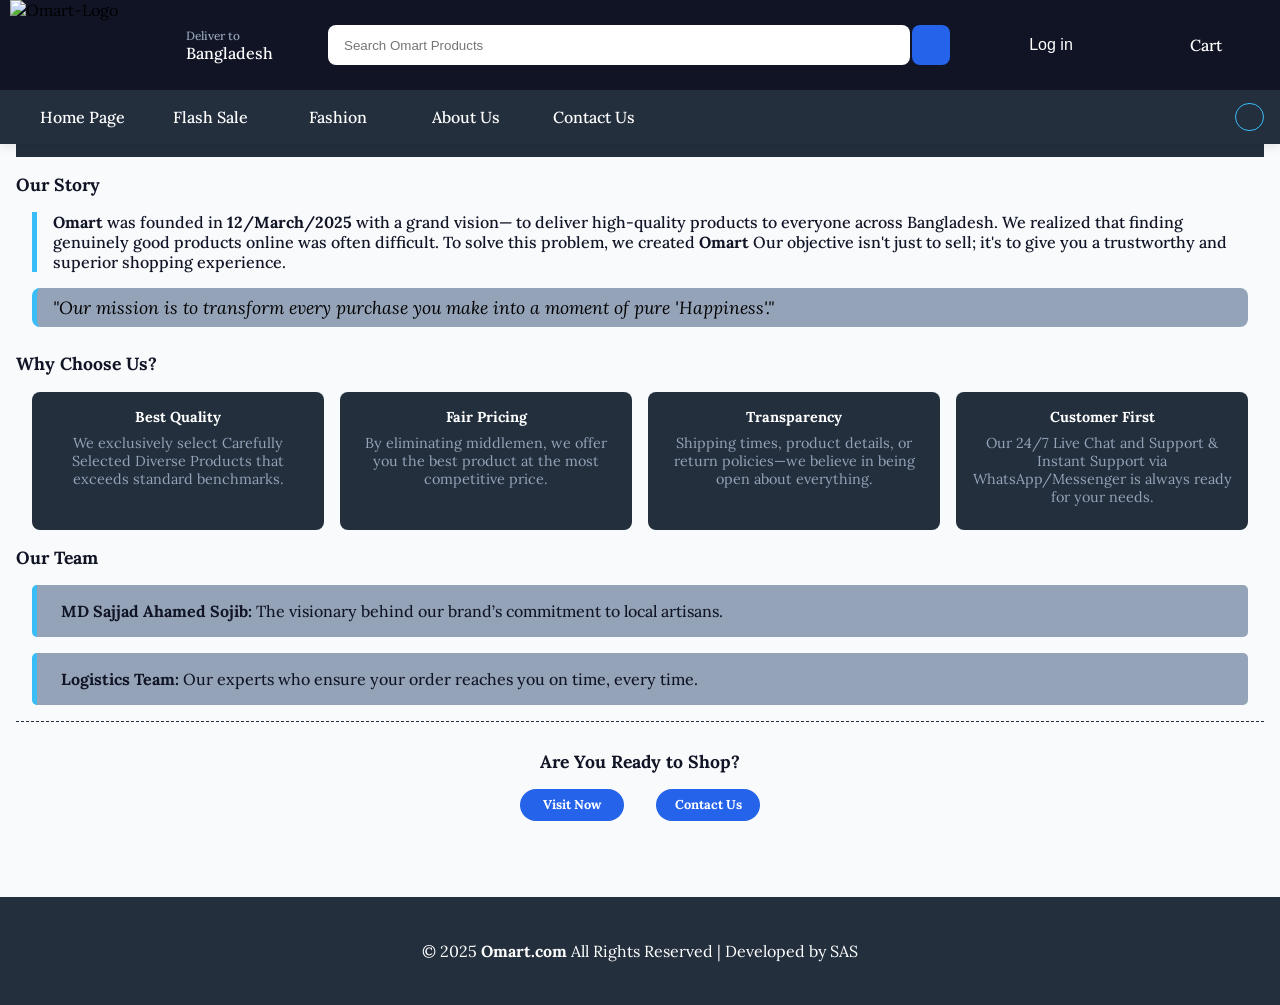
==== AboutPage/AboutUs.html @ 3dc48b2b "fix" ====
<!DOCTYPE html>
<html lang="en">

<head>
    <meta charset="UTF-8">
    <meta name="viewport" content="width=device-width, initial-scale=1.0">
    <title>Omart/AbouthUs.com</title>
    <link rel="stylesheet" href="../style.css">
    <link rel="stylesheet" href="AboutUs.css">
    <link rel="stylesheet" href="https://cdnjs.cloudflare.com/ajax/libs/font-awesome/7.0.1/css/all.min.css"
        integrity="sha512-2SwdPD6INVrV/lHTZbO2nodKhrnDdJK9/kg2XD1r9uGqPo1cUbujc+IYdlYdEErWNu69gVcYgdxlmVmzTWnetw=="
        crossorigin="anonymous" referrerpolicy="no-referrer" />
</head>

<body>
    <header>
        <!------------ NAVBAR SECTION ------------>
        <section class="navbar">

            <!------------ NAVBAR ELEMENT SECTION ------------>
            <div class="nav-element flex">

                <!--------------- LOGO SECTION --------------->
                <div class="nav-logo flex border margin">
                    <img src="../image/Omart-Logo.png" alt="Omart-Logo">
                </div>

                <!--------------- LOCATION SECTION --------------->
                <div class="location flex border margin box-size">
                    <i class="fa-solid fa-location-dot"></i>
                    <div class="nav-address">
                        <span>
                            <p class="pera-1">Deliver to</p>
                            <p class="pera-2">Bangladesh</p>
                        </span>
                    </div>
                </div>

                <!--------------- NAVBAR SEARCH --------------->
                <div class="nav-search border flex margin">
                    <input placeholder="Search Omart Products" class="search-input" />
                    <div class="search-icon flex margin">
                        <i class="fa-solid fa-magnifying-glass"></i>
                    </div>
                </div>

                <!--------------- LOGIN SECTION --------------->
                <div class="login-section border flex margin box-size">

                    <button class="nav-btn flex" onclick="openPopup()">
                        <i class="fa-solid fa-circle-user icon-size"></i>
                        <p class="pera-2">Log in</p>
                    </button>
                    <div class="popup-backdrop" id="backdrop" onclick="closePopup()"></div>

                    <!------------ POPUP LOGIN CONTAINER ------------>
                    <div class="login-container" id="popup">
                        <div class="login-header">
                            <h2>Welcome Back</h2>
                            <p>Please enter your details to <strong>Sign in</strong></p>
                            <button onclick="closePopup()">
                                <i class="fa-solid fa-xmark popup-close-btn"></i>
                            </button>
                        </div>

                        <form action="#" method="POST">
                            <div class="input-group">
                                <label for="email">Email Address</label>
                                <input type="email" id="email" placeholder="Enter your email" required>
                            </div>

                            <div class="input-group">
                                <label for="password">Password</label>
                                <input type="password" id="password" placeholder="Enter your password" required>
                            </div>

                            <div class="remember-forgot">
                                <label>
                                    <input type="checkbox"> Remember me
                                </label>
                                <a href="#">Forgot Password?</a>
                            </div>

                            <button type="submit" class="login-btn">Log In</button>
                        </form>

                        <div class="signup-link">
                            Don't have an account? <a href="#">Sign Up</a>
                        </div>
                    </div>

                </div>

                <!--------------- CART SECTION --------------->
                <div class="cart-section border flex margin box-size">
                    <a href="#" class="nav-btn flex">
                        <i class="fa-solid fa-cart-arrow-down icon-size"></i>
                        <p class="pera-2">Cart</p>
                    </a>
                </div>
            </div>

            <!------------ NAVLIST SECTION ------------>
            <div class="nav-list">

                <!------------ NAVLIST ELEMENT POPUP ------------>
                <div class="nav-list-element-bars flex">
                    <button class="nav-list-element-btn" onclick="openNavlistPopup()">
                        <i class="fa-solid fa-bars icon"></i>
                    </button>
                </div>

                <!------------ NAVLIST ELEMENT POPUP ------------>
                <div class="nav-list-element-poppup flex" id="navlist-popup">
                    <div class="nav-element-close-btn flex">
                        <button class="close-btn flex" onclick="closeNavlistPopup()">
                            <i class="fa-solid fa-xmark icon"></i>
                        </button>
                    </div>
                    <ul class="flex">
                        <div class="nav-list-element btn">
                            <li>
                                <a href="../index.html">
                                    <i class="fa-solid fa-house-fire icon"></i>
                                    <p class="pera-2">Home Page</p>
                                </a>
                            </li>
                        </div>
                         <div class="nav-list-element btn">
                            <li>
                                <a href="../FlashSalePage/FlashSale.html">
                                    <i class="fa-solid fa-bolt-lightning icon"></i>
                                    <p class="pera-2">Flash Sale</p>
                                </a>
                            </li>
                        </div>
                        <div class="nav-list-element btn">
                            <li>
                                <a href="../FashionPage/Fashion.html">
                                    <i class="fa-solid fa-hat-cowboy icon"></i>
                                    <p class="pera-2">Fashion</p>
                                </a>
                            </li>
                        </div>

                        <div class="nav-list-element btn">
                            <li>
                                <a href="AboutUs.html">
                                    <i class="fa-solid fa-circle-question icon"></i>
                                    <p class="pera-2">About Us</p>
                                </a>
                            </li>
                        </div>
                        <div class="nav-list-element btn">
                            <li>
                                <a href="../ContactPage/ContactUs.html">
                                    <i class="fa-solid fa-square-phone icon"></i>
                                    <p class="pera-2">Contact Us</p>
                                </a>
                            </li>
                        </div>
                        <div class="nav-list-element btn">
                            <li>
                                <a href="#">
                                    <i class="fa-solid fa-user icon"></i>
                                    <p class="pera-2">Account</p>
                                </a>
                            </li>
                        </div>
                    </ul>
                </div>

                <!------------ NAVLIST ELEMENT ------------>
                <ul>
                    <div class="nav-list-element hide">
                        <li>
                            <a href="../index.html">
                                <i class="fa-solid fa-house-fire icon"></i>
                                <p class="pera-2">Home Page</p>
                            </a>
                        </li>
                    </div>
                    <div class="nav-list-element hide">
                        <li>
                            <a href="../FlashSalePage/FlashSale.html">
                                <i class="fa-solid fa-bolt-lightning icon"></i>
                                <p class="pera-2">Flash Sale</p>
                            </a>
                        </li>
                    </div>
                    <div class="nav-list-element hide">
                        <li>
                            <a href="../FashionPage/Fashion.html">
                                <i class="fa-solid fa-hat-cowboy icon"></i>
                                <p class="pera-2">Fashion</p>
                            </a>
                        </li>
                    </div>
                    <div class="nav-list-element hide">
                        <li>
                            <a href="AboutUs.html">
                                <i class="fa-solid fa-circle-question icon"></i>
                                <p class="pera-2">About Us</p>
                            </a>
                        </li>
                    </div>
                    <div class="nav-list-element hide">
                        <li>
                            <a href="../ContactPage/ContactUs.html">
                                <i class="fa-solid fa-square-phone icon"></i>
                                <p class="pera-2">Contact Us</p>
                            </a>
                        </li>
                    </div>
                </ul>

                <!------------ DARK MODE TOGGLE ------------>
                <div class="color-mode flex">
                    <button class="color-mode-cng-btn" id="dark-mode">
                        <i class="fa-solid fa-moon font-1" id="moonicon"></i>
                        <i class="fa-solid fa-sun font-1" id="sunicon"></i>
                    </button>
                </div>

            </div>

        </section>
    </header>

    <main>
        <section class="heading-section">
            <div class="heading flex">
                <h3> <i class="fa-solid fa-circle-question icon"></i> About Us</h3>
            </div>
        </section>

        <section class="section story-section">
            <h2><i class="fa-solid fa-book-open"></i> Our Story</h2>
            <p><strong>Omart</strong> was founded in <strong>12/March/2025</strong> with a grand vision— to deliver
                high-quality products to everyone across Bangladesh. We realized that finding genuinely good products
                online was often difficult. To solve this problem, we created <strong>Omart</strong> Our objective isn't
                just to sell; it's to give you a trustworthy and superior shopping experience.</p>
            <blockquote class="mission-quote">
                "Our mission is to transform every purchase you make into a moment of pure 'Happiness'."
            </blockquote>
        </section>

        <section class="section why-choose-us-section">
            <h2> <i class="fa-solid fa-circle-question icon2"></i> Why Choose Us?</h2>
            <div class="features-grid">
                <div class="feature-item">
                    <i class="fas fa-medal icon-size"></i>
                    <h3>Best Quality</h3>
                    <p class="p1">We exclusively select Carefully Selected Diverse Products that exceeds standard
                        benchmarks.</p>
                </div>
                <div class="feature-item">
                    <i class="fas fa-tags icon-size"></i>
                    <h3>Fair Pricing</h3>
                    <p class="p1">By eliminating middlemen, we offer you the best product at the most competitive price.
                    </p>
                </div>
                <div class="feature-item">
                    <i class="fas fa-handshake icon-size"></i>
                    <h3>Transparency</h3>
                    <p class="p1">Shipping times, product details, or return policies—we believe in being open about
                        everything.</p>
                </div>
                <div class="feature-item">
                    <i class="fas fa-headset icon-size"></i>
                    <h3>Customer First</h3>
                    <p class="p1">Our 24/7 Live Chat and Support & Instant Support via WhatsApp/Messenger is always
                        ready for your needs.</p>
                </div>
            </div>
        </section>

        <section class="section team-section">
            <h2> <i class="fa-solid fa-people-carry-box "></i> Our Team</h2>
            <div class="team-member">
                <i class="fas fa-user-tie icon2"></i>
                <p><strong>MD Sajjad Ahamed Sojib:</strong> The visionary behind our brand’s commitment to local
                    artisans.</p>
            </div>
            <div class="team-member">
                <i class="fas fa-shipping-fast icon2"></i>
                <p><strong>Logistics Team:</strong> Our experts who ensure your order reaches you on time, every time.
                </p>
            </div>
        </section>

        <section class="section contact-section flex">
            <h2> <i class="fa-solid fa-square-phone"></i> Are You Ready to Shop?</h2>
            <div class="contact-buttons flex">
                <a href="/index.html" class="btn">
                    <h4>Visit Now </h4>
                </a>
                <a href="/ContactPage/ContactUs.html" class="btn">
                    <h4>Contact Us </h4>
                </a>
            </div>
        </section>
    </main>

    <footer>
        <!------------ FOOTER ------------>
        <div class="footer-all flex">
            <div class="copy-right">
                <span>&copy; 2025 <strong>Omart.com</strong> All Rights Reserved | Developed by SAS</span>
            </div>
        </div>
    </footer>

    <section>
        <div class="cart-slider-backdrop" id="cart-backdrop"></div>
        
        <div class="cart-slider" id="cart-slider">
            <div class="cart-slider-header">
                <h2>Shopping Cart (<span id="cart-count-title">0</span>)</h2>
                <button class="cart-close-btn" id="cart-close-id">
                    <i class="fa-solid fa-xmark"></i>
                </button>
            </div>

            <div class="cart-slider-items" id="cart-items-container"></div>

            <div class="cart-slider-footer">
                <div class="cart-total">
                    <h3>Subtotal:</h3>
                    <h3 id="cart-subtotal-price">0 TK</h3>
                </div>
                <button class="checkout-btn" id="checkout-btn-id">Proceed to Checkout</button>
            </div>
        </div>
    </section>



    <script src="../login.js"></script>
    <script src="../FlashSalePage/FlashSale-cart.js"></script>
</body>

</html>
---- style.css ----
@import url("https://fonts.googleapis.com/css2?family=Libre+Baskerville:ital,wght@0,400..700;1,400..700&family=Lora:ital,wght@0,400..700;1,400..700&display=swap");

* {
    margin: 0;
    padding: 0;
    box-sizing: border-box;

    /* border: 1px solid red; */
    &::-webkit-scrollbar {
        display: none;
    }
}

/* WHITE MODE */

:root {
    --primary-clr: #101425;
    --secondary-clr: #232f3d;

    --bg-white-clr: #f8fafc;
    --black-clr: #101425;
    --p-text-clr: #94a3b8;
    --text-clr: #ffffff;
    --btn-bg-clr: #2563eb;
    --hover-clr: #38bdf8;

    --box-shadow5:
        5px 5px 10px rgba(0, 0, 0, 0.5),
        -5px -5px 10px rgba(0, 0, 0, 0.5);
    --box-shadow2:
        5px 5px 10px rgba(0, 0, 0, 0.2),
        -5px -5px 10px rgba(0, 0, 0, 0.2);
}

/* DARK MODE */

.dark-theme {
    --primary-clr: #101425;
    --secondary-clr: #232f3d;

    --bg-white-clr: #101425;
    --black-clr: #fff;
    --p-text-clr: #94a3b8;
    --text-clr: #fff;
    --btn-bg-clr: #2563eb;
    --hover-clr: #38bdf8;

    --box-shadow5:
        5px 5px 10px rgba(255, 255, 255, 0.5),
        -5px -5px 10px rgba(255, 255, 255, 0.5);
    --box-shadow2:
        5px 5px 10px rgba(255, 255, 255, 0.2),
        -5px -5px 10px rgba(255, 255, 255, 0.2);
}

body {
    font-family: "Lora", serif;
    max-width: 100vw;
    background-color: var(--bg-white-clr);

    &::-webkit-scrollbar {
        display: none;
    }
}

/*------------------------------- RANDOM STYLING -------------------------------*/

.heading-section {
    margin: 8.3rem 1rem 1rem 1rem;
}

.heading {
    display: flex;
    justify-content: center;
    align-items: center;
    height: 3rem;
    background-color: var(--secondary-clr);
    display: flex;
    align-items: center;
    padding-inline: 1rem;
    color: var(--bg-white-clr);
}

.btn {
    height: 2rem;
    width: 6.5rem;
    background-color: var(--btn-bg-clr);
    border: none;
    border-radius: 1rem;
    cursor: pointer;
}

.btn h4 {
    color: var(--text-clr);
}

.flex {
    display: flex;
    align-items: center;
    justify-content: center;
}

.box-size {
    height: 10vh;
    width: 8rem;
}

.border:hover {
    border: 1px solid var(--text-clr);
}

.icon-size {
    font-size: 2rem;
    color: var(--text-clr);
}

.margin {
    margin: 0 2px;
}

.pera-1 {
    color: var(--p-text-clr);
    font-size: 12px;
    display: flex;
    align-items: center;
    justify-content: start;
}

.pera-2 {
    color: var(--text-clr);
    font-size: 1rem;
    font-weight: 500;
}

.font-1 {
    font-size: 1.5rem;
    font-weight: 500;
    color: var(--text-clr);
}

.pera-2:hover {
    color: var(--hover-clr);
}

.icon {
    color: var(--text-clr);
    font-size: 1rem;
}

.icon1 {
    color: var(--btn-bg-clr);
    font-size: 0.9rem;
}

.icon2 {
    color: var(--black-clr);
    font-size: 1.3rem;
}

h1 {
    font-size: .9rem;
    color: var(--black-clr);
    display: flex;
    align-items: center;
    justify-content: center;
}

h2 {
    font-size: 1.1rem;
    color: var(--black-clr);
}

h3 {
    font-size: 0.9rem;
    color: var(--text-clr);
}

h4 {
    font-size: 0.8rem;
    color: var(--btn-bg-clr);
}

p {
    font-size: 0.8rem;
    color: var(--black-clr);
    font-weight: 500;
}

.p1 {
    margin-block: 0.5rem;
    font-size: 0.9rem;
    color: var(--p-text-clr);
    font-weight: 400;
}

a {
    font-size: 1rem;
    text-decoration: none;
    display: flex;
    align-items: center;
    justify-content: center;
    font-weight: 350;
    color: var(--text-clr);
}

.gap1 {
    gap: 1rem;
}

/* ----------------------------------------- HEADER SECTION -----------------------------------------*/

/*------------ HEADER SECTION NAVBAR ------------*/

header {
    top: 0;
    left: 0;
    position: fixed;
    z-index: 100;
    box-shadow: 0 2px 10px rgba(0, 0, 0, 0.1);
}

.navbar {
    width: 100vw;
}

.nav-element {
    height: 10vh;
    background-color: var(--primary-clr);
    justify-content: space-between;
    padding: 0 0.5rem;
}

.nav-logo img {
    width: 8rem;
    height: 10vh;
    object-fit: cover;
}

.location i {
    font-size: 1rem;
    color: var(--text-clr);
}

.nav-search {
    padding: 0 0.5rem;
    height: 10vh;
    width: 40rem;
}

.search-input {
    flex-grow: 1;
    height: 2.5rem;
    border-radius: 0.5rem;
    border: none;
    outline: none;
    padding: 0 1rem;
}

.search-icon {
    height: 2.5rem;
    width: 2.4rem;
    background-color: var(--btn-bg-clr);
    border-radius: 0.5rem;
}

.search-icon i {
    color: var(--text-clr);
    font-size: 1.2rem;
    cursor: pointer;
}

.nav-btn {
    background-color: transparent;
    border: none;
}

/*----------- LOGIN SECTION -----------*/

.login-section {
    position: relative;
}

.login-container {
    background-color: rgba(189, 160, 160, 0.5);
    backdrop-filter: 5rem;
    position: fixed;
    left: 50%;
    top: 50%;
    transform: translate(-50%, -50%) scale(0.8);
    margin-top: 1rem;
    padding: 2rem;
    border: 2px solid var(--btn-bg-clr);
    border-radius: 0.8rem;
    box-shadow: var(--box-shadow2);
    width: 400px;
    z-index: 999;
    visibility: hidden;
    transition: all 0.2s ease-in-out;
}

.open-popup {
    visibility: visible;
}

.login-header {
    text-align: center;
    position: relative;
}

.login-header h2 {
    color: var(--black-clr);
    font-size: 1.8rem;
    margin-bottom: 0.5rem;
}

.login-header p {
    color: var(--black-clr);
    font-size: 1rem;
}

.popup-close-btn {
    background: transparent;
    position: absolute;
    top: 0;
    right: 0;
    height: 1rem;
    width: 1rem;
    border: 2px solid var(--hover-clr);
    border-radius: 0.5rem;
    padding: 0.8rem;
    cursor: pointer;
}

.login-header i {
    display: flex;
    align-items: center;
    justify-content: center;
    font-size: 1rem;
}

.login-container button {
    border: none;
}

.input-group {
    margin-bottom: 1rem;
}

.input-group label {
    display: block;
    margin-bottom: 0.5rem;
    color: var(--black-clr);
    font-weight: 600;
    font-size: 1rem;
}

.input-group input {
    width: 100%;
    padding: 12px 16px;
    border: 1px solid var(--p-text-clr);
    border-radius: 0.5rem;
    font-size: 1rem;
    outline: none;
}

.input-group input:focus {
    border-color: var(--hover-clr);
    box-shadow: 0 0 0 3px rgba(42, 82, 152, 0.1);
}

.remember-forgot {
    display: flex;
    justify-content: space-between;
    align-items: center;
    margin-bottom: 1.5rem;
    font-size: 1rem;
}

.remember-forgot label {
    display: flex;
    align-items: center;
    gap: 6px;
    color: var(--black-clr);
    cursor: pointer;
}

.remember-forgot a {
    color: var(--btn-bg-clr);
    text-decoration: none;
    font-weight: 500;
}

.login-btn {
    width: 100%;
    padding: 0.8rem;
    background: var(--btn-bg-clr);
    border: none;
    border-radius: 0.5rem;
    color: var(--text-clr);
    font-size: 1rem;
    font-weight: bold;
    cursor: pointer;
    transition: background 0.3s ease;
}

.signup-link {
    text-align: center;
    margin-top: 1.5rem;
    font-size: 0.8rem;
    color: var(--black-clr);
}

.signup-link a {
    color: var(--btn-bg-clr);
    text-decoration: none;
    font-weight: bold;
}

/*----------- POPUP BACKDROP ----------*/

.popup-backdrop {
    position: fixed;
    top: 0;
    left: 0;
    width: 100vw;
    height: 100vh;
    background: rgba(0, 0, 0, 0.2);
    backdrop-filter: blur(5px);
    z-index: 998;
    opacity: 0;
    pointer-events: none;
    transition: all 0.3s ease;
}

.open-backdrop {
    opacity: 1;
    pointer-events: auto;
}

/*------------ HEADER SECTION NAVLIST  ------------*/

.nav-list {
    height: 6vh;
    width: 100%;
    background-color: var(--secondary-clr);
    display: flex;
    align-items: center;
    justify-content: space-between;
    padding-inline: 1rem;
}

.nav-list ul {
    list-style: none;
    display: flex;
    align-items: center;
    flex-direction: row;
}

.nav-list-element {
    height: 6vh;
    width: 8rem;
    display: flex;
    align-items: center;
}

.nav-list-element-bars {
    height: 6vh;
    width: 2.5rem;
    display: none;
}

.nav-list-element-bars i {
    font-size: 2rem;
    color: var(--text-clr);
}

.nav-list-element-btn {
    border: none;
    outline: none;
    background: transparent;
    cursor: pointer;
}

.nav-list-element li {
    width: 8rem;
}

.nav-list-element li a {
    text-decoration: none;
    display: flex;
    align-items: center;
    gap: 0.3rem;
}

.nav-list-element li a.active .pera-2,
.nav-list-element li a.active .font-1 {
    color: var(--hover-clr);
}

/*--------------- NAVLIST POPUP SECTION ---------------*/

.nav-element-close-btn {
    height: 2rem;
    width: 100%;
    justify-content: end;
    margin-bottom: 0.5rem;
}

.close-btn {
    background: transparent;
    top: 0;
    right: 0;
    height: 1rem;
    width: 1rem;
    border: 2px solid var(--hover-clr);
    border-radius: 0.5rem;
    padding: 0.8rem;
    cursor: pointer;
}

.nav-list-element-poppup {
    top: 0;
    left: 0;
    top: 3rem;
    padding: 1.5rem;
    position: absolute;
    width: 18rem;
    height: 100vh;
    background-color: rgba(0, 0, 0, 0.8);
    backdrop-filter: blur(2px);
    flex-direction: column;
    overflow: hidden;
    justify-content: start;
    visibility: hidden;
    opacity: 0;
}

.nav-list-element-poppup.open-navlist-popup {
    visibility: visible;
    opacity: 1;
}

.nav-list-element-poppup ul {
    flex-direction: column;
    gap: 1rem;
}

.color-mode {
    height: 1.8rem;
    width: 1.8rem;
    border: 1px solid var(--hover-clr);
    border-radius: 50%;
}

.color-mode-cng-btn {
    border: none;
    outline: none;
    background: transparent;
    cursor: pointer;
}

.color-mode-cng-btn i {
    font-size: 1rem;
}

.color-mode-cng-btn .fa-sun {
    display: none;
}

/* ----------------------------------------- MAIN SECTION -----------------------------------------*/

main {
    background-color: var(--bg-white-clr);
    padding-bottom: 2rem;
}

/* ------------------------------- HERO SECTION -------------------------------*/

/*------------ HERO  IMAGE SECTION ------------*/

.hero-section {
    max-width: 100vw;
    max-height: 66vh;
    margin-top: 16vh;
    overflow: hidden;
    width: 100%;
    position: relative;
}

.image-container {
    overflow: hidden;
    max-width: 100%;
}

.image-list {
    display: flex;
    width: 100%;
    align-items: center;
    flex-direction: row;
    justify-content: flex-start;
    overflow-x: hidden;
}

.image-item {
    width: 100%;
    min-width: 100%;
    flex-shrink: 0;
    display: block;
}

.image-item img {
    width: 100%;
    height: 66vh;
    background-repeat: no-repeat;
    background-size: cover;
    background-position: center;
}

/*------------ HERO BUTTON SECTION ------------*/

.image-btn-container {
    position: absolute;
    display: flex;
    justify-content: space-between;
    width: 100%;
    top: 1rem;
    padding: 0 1rem;
    pointer-events: none;
}

.slider-btn {
    border: 2px solid transparent;
    padding: 50px 5px;
    font-size: 3.5rem;
    background-color: rgba(0, 0, 0, 0.3);
    color: var(--text-clr);
    cursor: pointer;
    pointer-events: auto;
}

.slider-btn:hover {
    outline: none;
    border-color: var(--hover-clr);
    box-shadow: 0 0 10px var(--btn-bg-clr);
}

/* ------------------------------- PRODUCT CARD SECTION -------------------------------*/

.product-section {
    max-width: 100vw;
    margin-inline: .5rem;
    position: relative;
    background-color: transparent;
    margin-top: -12rem;
}

.product-section a {
    color: var(--p-text-clr);
}

.product-section a:hover {
    color: var(--hover-clr);
}

.card-product-container {
    width: 100%;
    flex-wrap: wrap;
    gap: 1rem .8rem;
}

.card-product {
    height: 19rem;
    width: 15rem;
    background-color: var(--bg-white-clr);
    box-shadow: var(--box-shadow2);

    transform-origin: center;
}

.card-heading {
    padding: .5rem;
    height: 3rem;
    width: 100%;
    display: flex;
    align-items: center;
    justify-content: center;
}

.card-img {
    max-height: 10rem;
    max-width: 14rem;
    margin: .5rem;
    flex-direction: column;
    gap: 0.5rem;
}

.card-img img {
    height: 10rem;
    width: 100%;
    background-repeat: no-repeat;
    background-size: cover;
}

.product-category {
    padding: .15rem;
}

.card-description {
    height: 1.5rem;
    gap: .5rem;
    width: 100%;
    font-size: 0.5rem;
    display: flex;
    flex-direction: row;
    align-items: center;
    justify-content: space-evenly;
}

.cart-btn {
    height: 2rem;
    width: 100%;
    font-weight: 400;
}

/*------------------------------- PRODUCT SLIDER SECTION -------------------------------*/

/*---------- PRODUCT SECTION ----------*/

.product-slider {
    position: relative;
    max-width: 100%;
    margin: 2rem 1rem 0rem 1rem;
    box-shadow: var(--box-shadow2);
    overflow: hidden;
}

.product-slider a {
    color: var(--p-text-clr);
}

.product-slider a:hover {
    color: var(--hover-clr);
}

.product-slider-container {
    background-color: var(--secondary-clr);
    height: 12rem;
    max-width: 100vw;
}

.product-slider-heading {
    height: 3rem;
    display: flex;
    align-items: center;
    padding: 0.5rem;
    background-color: var(--bg-white-clr);
}

.product-slider-img-container {
    height: 12rem;
    width: 100%;
    display: flex;
    align-items: center;
    justify-content: start;
    overflow-x: auto;
    scroll-behavior: smooth;
    position: absolute;
}

.product-slider-img-container::-webkit-scrollbar {
    display: none;
}

.product-slider-item img {
    margin-left: 1rem;
    height: 10rem;
    width: 14rem;
    display: block;
    background-size: cover;
}

.see-all-deals {
    height: 3rem;
}

/*---------- PRODUCT BUTTON SECTION ----------*/

.product-slider-btn-container {
    position: absolute;
    height: 12rem;
    width: 100%;
    z-index: 2;
    pointer-events: none;
}

.product-slider-btn {
    width: 100%;
    height: 12rem;
    display: flex;
    justify-content: space-between;
}

.product-slider-btn button {
    border: 2px solid transparent;
    font-size: 3.5rem;
    background-color: rgba(0, 0, 0, 0.3);
    color: var(--text-clr);
    cursor: pointer;
    pointer-events: auto;
}

.product-slider-btn button:hover {
    outline: none;
    border-color: var(--hover-clr);
    box-shadow: 0 0 10px var(--btn-bg-clr);
}

.search-result {
    margin-top: 6rem;
}



/*------------------------------- FOOTER SECTION -------------------------------*/

footer {
    max-width: 100vw;
    background-color: var(--bg-white-clr);
}

/*---------- FOOT PANEL 1 ----------*/

.foot-panel1 {
    background-color: var(--secondary-clr);
    height: 3.5rem;
    margin-bottom: 2rem;
}

.back-to-top {
    border: none;
    height: 3.5rem;
    width: 100%;
    background-color: transparent;
    cursor: pointer;
}

.foot-panel1 button h3:hover {
    color: var(--hover-clr);
    transition: color 0.1s;
}

/*---------- FOOT PANEL 2 ----------*/

.foot-panel2 {
    background-color: var(--secondary-clr);
    color: var(--text-clr);
    height: 18rem;
    display: flex;
    justify-content: space-evenly;
}

.foot-panel2 ul {
    max-height: 18rem;
    padding-block: 1.5rem;
}

.foot-panel2 ul a {
    display: block;
    color: var(--p-text-clr);
    font-size: 0.8rem;
    padding: 0.8rem 0rem 0rem 1rem;
}

.foot-panel2 ul a:hover {
    color: var(--hover-clr);
    cursor: pointer;
}

.foot-panel2 ul p {
    font-size: 1rem;
    color: var(--text-clr);
}

/*---------- FOOT PANEL 3 ----------*/

.foot-panel3 {
    background-color: var(--secondary-clr);
    color: var(--text-clr);
    height: 3.5rem;
    width: 100%;
    margin-top: 1rem;
}

.logo {
    background-image: url("image/Omart-Logo.png");
    background-size: cover;
    height: 3.5rem;
    width: 8rem;
    margin-bottom: 0.6rem;
}

/*---------- FOOT PANEL 4 ----------*/

.foot-panel4 {
    background-color: var(--secondary-clr);
    color: var(--text-clr);
    height: 6.5rem;
    flex-direction: column;
    margin-top: 1rem;
    gap: 0.5rem;
}

.foot-panel4 a {
    display: block;
    color: var(--p-text-clr);
    font-size: 0.8rem;
    font-weight: 300;
    cursor: pointer;
    padding: 0.1rem 0;
}





/*---------- CART SLIDER SECTION ----------*/

.cart-slider-backdrop {
    display: none;
    position: fixed;
    top: 0;
    left: 0;
    width: 100%;
    height: 100%;
    background: rgba(0, 0, 0, 0.5);
    z-index: 9998;
}

.cart-slider-backdrop.active {
    display: block;
}

.cart-slider {
    position: fixed;
    top: 3.7rem;
    padding-bottom: 1rem;
    visibility: hidden;
    opacity: 1;
    width: 20rem;
    min-height: 100%;
    background: var(--bg-white-clr);
    box-shadow: -5px 0 15px rgba(0, 0, 0, 0.15);
    transition: right 0.3s ease-in-out;
    z-index: 9999;
    display: flex;
    flex-direction: column;
    font-family: sans-serif;
}

.cart-slider.active {
    right: 0;
    visibility: visible;
}

/* DARK MODE */

body.dark-theme .cart-slider {
    background: var(--bg-white-clr);
    color: var(--text-clr);
}

.cart-slider-header {
    padding: 20px;
    border-bottom: 2px solid var(--hover-clr);
    display: flex;
    justify-content: space-between;
    align-items: center;
}

body.dark-theme .cart-slider-header {
    border-bottom-color: var(--hover-clr);
}

.cart-close-btn {
    background: none;
    border: none;
    font-size: 22px;
    cursor: pointer;
    color: var(--btn-bg-clr);
}

.cart-slider-items {
    flex: 1;
    overflow-y: auto;
    padding: 20px;
}

.cart-item {
    height: 5rem;
    display: flex;
    align-items: center;
    gap: 15px;
    margin-bottom: 1rem;
    padding-bottom: 1rem;
    border-bottom: 2px solid var(--hover-clr);
}

.cart-item img {
    width: 60px;
    height: 60px;
    object-fit: cover;
    border-radius: 5px;
}

.cart-item-details {
    flex: 1;
    display: flex;
    flex-direction: column;
    justify-content: space-between;
}


.cart-item-details p {
    font-weight: bold;
    text-align: end;
}

.cart-item-details h4 {
    font-size: 1rem;
    height: 1.5rem;
}

.quantity-controls {
    display: flex;
    align-items: center;
    gap: 10px;
    height: 1.4rem;
}

.quantity-controls button {
    width: 25px;
    height: 25px;
    border: 1px solid var(--hover-clr);
    background: var(--hover-clr);
    cursor: pointer;
    border-radius: 1rem;
}

body.dark-theme .quantity-controls button {
    background: var(--hover-clr);
    color: var(--text-clr);
    border-color: var(--hover-clr);
}

.delete-item-btn {
    background: none;
    border: none;
    color: var(--btn-bg-clr);
    cursor: pointer;
    font-size: 1.2rem;
}

.cart-slider-footer {
    padding: 20px;
    border-top: 2px solid var(--hover-clr);
    background: var(--bg-white-clr);
}

body.dark-theme .cart-slider-footer {
    background: var(--bg-white-clr);
    border-top-color: var(--hover-clr);
}

.cart-total {
    display: flex;
    justify-content: space-between;
    margin-bottom: 15px;
}

.cart-total h3 {
    margin: 0;
    color: var(--black-clr);
}

.checkout-btn {
    width: 100%;
    padding: 12px;
    background: var(--btn-bg-clr);
    color: var(--text-clr);
    border: none;
    border-radius: 5px;
    font-size: 16px;
    font-weight: bold;
    cursor: pointer;
}

.checkout-btn:hover {
    background: var(--hover-clr);
}

#nav-cart-count {
    position: absolute;
    top: -8px;
    right: -8px;
    background: var(--btn-bg-clr);
    color: var(--text-clr);
    border-radius: 50%;
    padding: 2px 6px;
    font-size: 11px;
    font-weight: bold;
}





/*------------ MEDIA QUERYS FOR LAPTOP SCREEN ------------ */

@media (max-width: 1280px) {

    .nav-list-element-poppup {
        display: none;
    }

    .cart-slider {
        min-height: 90%;
    }
}


@media (max-width: 992px) {

    .login-section p {
        display: none;
    }

    .border:hover {
        border: none;
    }

    .nav-list-element-poppup {
        display: none;
    }

    .product-section {
        margin: 0 1rem;
        margin-top: -8.5rem;
        grid-template-columns: repeat(2, 1fr);
        gap: 2rem 4rem;
    }

    .slider-btn {
        padding: 50px 5px;
        font-size: 3.5rem;
    }

    .image-item img {
        min-width: 100%;
        height: 56vh;
        background-repeat: no-repeat;
        background-size: cover;
    }

}



/*------------ MEDIA QUERYS FOR TABLET SCREEN ------------*/

@media (max-width: 768px) {
    .nav-search {
        height: 8vh;
    }

    .box-size {
        height: 8vh;
    }

    .nav-element {
        height: 8vh;
    }

    .nav-list-element {
        height: 5vh;
    }

    .location {
        display: none;
    }

    .login-section {
        display: none;
    }

    .hide {
        display: none;
    }

    .nav-list {
        padding-left: 1rem;
        margin-top: 0;
    }

    .nav-list-element-bars {
        display: flex;
        height: 5vh;
    }

    .nav-list-element-bars i {
        font-size: 1.4rem;
    }

    .nav-list-element-poppup {
        display: block;
    }

    .cart-slider {
        top: 3rem;
        width: 19rem;
        height: 92%;
    }

    .image-btn-container {
        top: 1rem;
    }

    .slider-btn {
        padding: 40px 5px;
        font-size: 3.5rem;
    }

    .image-item img {
        min-width: 100%;
        height: 46vh;
        background-repeat: no-repeat;
        background-size: cover;
    }

    .product-section {
        margin: 0 1rem;
        margin-top: -6rem;
        grid-template-columns: repeat(2, 1fr);
        gap: 2rem 4rem;
    }

    .hero-section {
        margin-top: 5rem;
    }

}





/*------------ MEDIA QUERYS FOR MOBILE PHONE SCREEN ------------*/

@media (max-width: 576px) {

    .nav-logo img {
        width: 6rem;
        height: 8vh;
        object-fit: cover;
    }

    .color-mode {
        height: 1.5rem;
        width: 1.5rem;
    }

    .color-mode i {
        font-size: 0.8rem;
    }

    .search-input {
        height: 5.5vh;
    }

    .search-icon {
        height: 5.5vh;
    }

    .icon-size {
        font-size: 1.5rem;
    }

    .nav-list-element-bars i {
        font-size: 1.3rem;
    }

    .cart-slider {
        top: 3rem;
        width: 18rem;
        height: 92%;
    }

    .nav-list {
        height: 5vh;
    }

    .hero-section {
        margin-top: 4.8rem;
    }

    .image-item img {
        min-width: 100%;
        height: 46vh;
        background-repeat: no-repeat;
        background-size: cover;
    }

    .image-btn-container {
        top: 1rem;
    }

    .slider-btn {
        padding: 30px 5px;
        font-size: 3.5rem;
    }

    .product-section {
        margin-top: -7.5rem;
        margin-inline: 0rem;
        grid-template-columns: repeat(3, 1fr);
    }

    .card-product-container {
        gap: .3rem .8rem;
    }

    .card-product {
        transform: scale(0.65);
        margin: -3rem -2.5rem;
    }

    .foot-panel2 ul a {
        font-size: 0.8rem;
        padding: 0.3rem 0rem 0rem 0.8rem;
    }

    .foot-panel2 ul h3 {
        margin-inline: 1rem;
        font-size: 0.7rem;
        height: 2rem;
    }

    .foot-panel4 {
        height: 6.5rem;
    }

    .copy-right span {
        display: flex;
        align-items: center;
        justify-content: center;
        flex-direction: column;
    }
}



/* ------------ MEDIA QUERYS FOR MOBILE PHONE SCREEN ------------ */

@media (min-width: 360px) and (max-width: 480px) {

    .nav-logo img {
        width: 5rem;
        height: 6vh;
        object-fit: cover;
    }

    .search-input {
        height: 4vh;
        width: 1.5rem;
    }

    .search-icon {
        height: 4vh;
        width: 4vh;
    }

    .icon-size {
        font-size: 1.4rem;
    }

    .nav-list-element-bars {
        width: 1.2rem;
    }

    .nav-list-element-bars i {
        font-size: 1.3rem;
    }

    .nav-list-element-poppup {
        width: 100%;
        left: 0;
        top: 0;
        height: auto;
        margin-top: 3.5rem;
        transform: translateY(-100%);
        transition: transform 0.4s ease-in-out, opacity 0.3s ease-in-out, visibility 0.4s;
    }

    .nav-list-element-poppup.open-navlist-popup {
        transform: translateY(0);
        visibility: visible;
        opacity: 1;
    }

    .cart-slider {
        top: 3.5rem;
        width: 100%;
        height: 92%;
    }

    .image-btn-container {
        top: 1.1rem;
    }

    .image-item img {
        min-width: 100%;
        height: 36vh;
        background-repeat: no-repeat;
        background-size: cover;
    }

    .product-section {
        margin-top: -4.5rem;
        margin-inline: 0rem;
        grid-template-columns: repeat(2, 1fr);
    }

    .card-product-container {
        gap: .3rem .8rem;
    }

    .card-product {
        transform: scale(0.65);
        margin: -3rem -2.5rem;
    }

    .foot-panel4 {
        height: 7rem;
    }

    .copy-right span {
        display: flex;
        align-items: center;
        justify-content: center;
        flex-direction: column;
    }

}
---- AboutPage/AboutUs.css ----
/* ABOUT US SECTION */

main{
    margin-top: -1.5rem;
}

.section {
    margin: 1rem;
}

.story-section{
    min-height: 10rem;
}

.story-section p{
    margin: 1rem;
    border-left: 5px solid var(--hover-clr);
    padding-left: 1rem;
    font-size: 1rem;
}

.mission-quote {
    font-style: italic;
    font-size: 1.1em;
    margin: 1rem;
    padding-block: .5rem;
    padding-left: 1rem;
    border-radius: .5rem;
    background-color: var(--p-text-clr);
    border-left: 5px solid var(--hover-clr);
}

.features-grid {
    margin: 1rem;
    display: flex;
    justify-content: space-between;
    gap: 1rem;
    flex-wrap: wrap;
    text-align: center;
}

.feature-item {
    flex: 1;
    padding: 1rem;
    background-color: var(--secondary-clr);
    border-radius: .5rem;
}

.team-member {
    border-left: 5px solid var(--hover-clr);
    margin: 1rem;
    display: flex;
    align-items: center;
    background-color: var(--p-text-clr);
    padding: 1rem;
    border-radius: 5px;
    gap: .5rem;
}

.team-member p{
    font-size: 1rem;
    font-weight: 450;
    color: var(--primary-clr);
}

.team-member i {
    font-size: 1.5rem;
    color: var(--primary-clr);
}


.contact-section {
    height: 8rem;
    gap: 1rem;
    flex-direction: column;
    margin: 1rem;
    border-top: 1px dashed var(--secondary-clr);
}

.contact-buttons {
    gap: 2rem;
}

/*---------- FOOTER SECTION ----------*/

.footer-all{
    height: 12vh;
    width: 100%;
    background-color: var(--secondary-clr);
}

.copy-right span{
    color: var(--text-clr);
    font-weight: 400;
}





/*------------ MEDIA QUERYS FOR LAPTOP SCREEN ------------ */

@media screen and (max-width: 992px){
    main{
        margin-top: -1.5rem;
    }
}



/*------------ MEDIA QUERYS FOR TABLET SCREEN ------------*/

@media screen and (max-width: 768px) {
    main{
        margin-top: -2rem;
    }

    .features-grid {
        flex-direction: column;
    }

    .feature-item {
        min-width: 100%;
    }
}

/*------------ MEDIA QUERYS FOR MOBILE PHONE SCREEN ------------*/

@media screen and (max-width: 576px){
    main{
        margin-top: -3rem;
    }
}


@media (min-width: 360px) and (max-width: 480px) {
    main{
        margin-top: -1.5rem;
    }
}
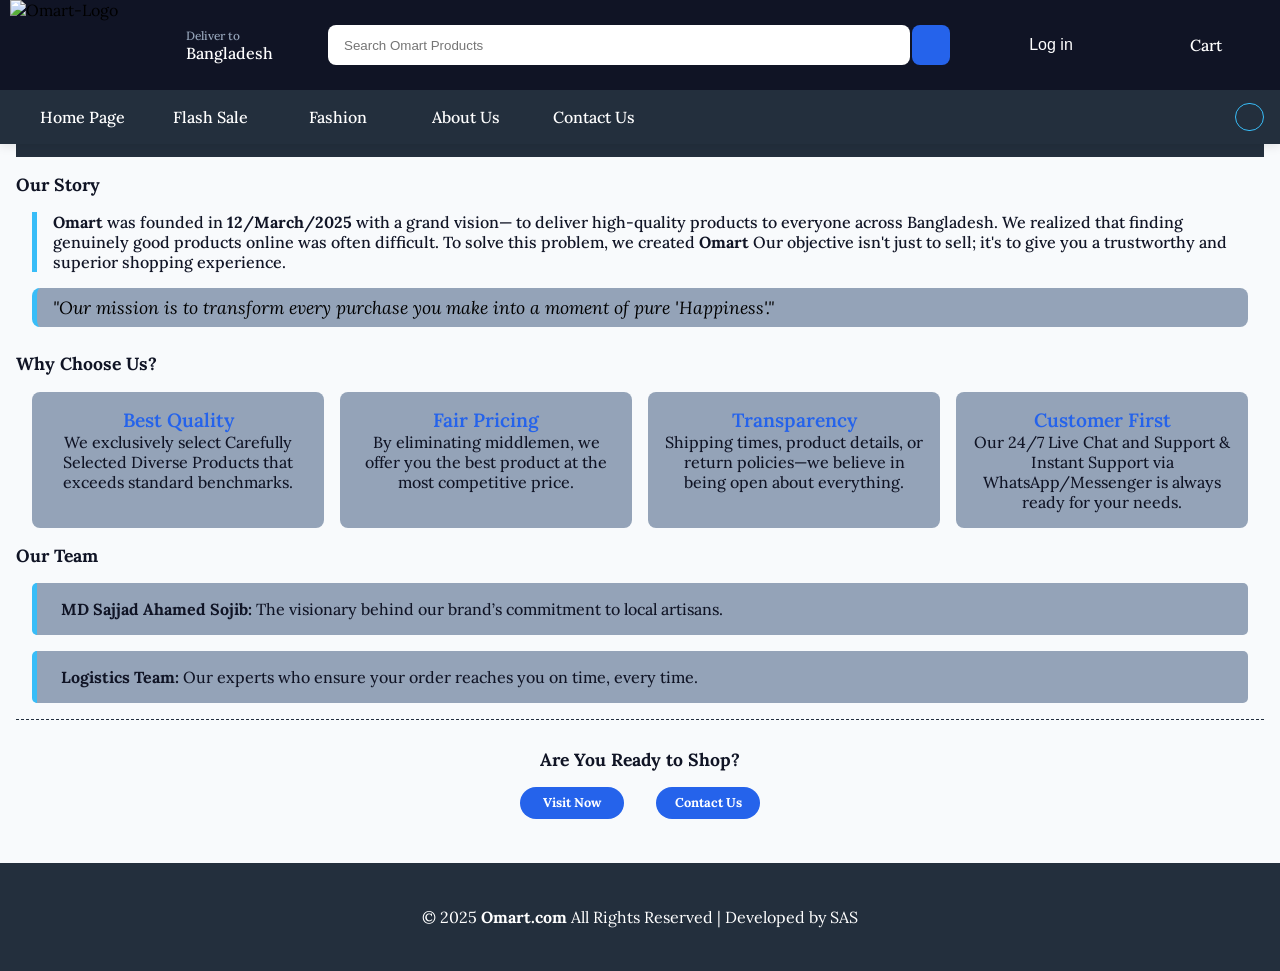
==== commit d21c489e: "fix" ====
--- a/AboutPage/AboutUs.html
+++ b/AboutPage/AboutUs.html
@@ -251,25 +251,25 @@
                 <div class="feature-item">
                     <i class="fas fa-medal icon-size"></i>
                     <h3>Best Quality</h3>
-                    <p class="p1">We exclusively select Carefully Selected Diverse Products that exceeds standard
+                    <p>We exclusively select Carefully Selected Diverse Products that exceeds standard
                         benchmarks.</p>
                 </div>
                 <div class="feature-item">
                     <i class="fas fa-tags icon-size"></i>
                     <h3>Fair Pricing</h3>
-                    <p class="p1">By eliminating middlemen, we offer you the best product at the most competitive price.
+                    <p>By eliminating middlemen, we offer you the best product at the most competitive price.
                     </p>
                 </div>
                 <div class="feature-item">
                     <i class="fas fa-handshake icon-size"></i>
                     <h3>Transparency</h3>
-                    <p class="p1">Shipping times, product details, or return policies—we believe in being open about
+                    <p>Shipping times, product details, or return policies—we believe in being open about
                         everything.</p>
                 </div>
                 <div class="feature-item">
                     <i class="fas fa-headset icon-size"></i>
                     <h3>Customer First</h3>
-                    <p class="p1">Our 24/7 Live Chat and Support & Instant Support via WhatsApp/Messenger is always
+                    <p>Our 24/7 Live Chat and Support & Instant Support via WhatsApp/Messenger is always
                         ready for your needs.</p>
                 </div>
             </div>
@@ -292,10 +292,10 @@
         <section class="section contact-section flex">
             <h2> <i class="fa-solid fa-square-phone"></i> Are You Ready to Shop?</h2>
             <div class="contact-buttons flex">
-                <a href="/index.html" class="btn">
+                <a href="../index.html" class="btn">
                     <h4>Visit Now </h4>
                 </a>
-                <a href="/ContactPage/ContactUs.html" class="btn">
+                <a href="../ContactPage/ContactUs.html" class="btn">
                     <h4>Contact Us </h4>
                 </a>
             </div>
--- a/style.css
+++ b/style.css
@@ -861,7 +861,7 @@
 
 .foot-panel2 ul {
     max-height: 18rem;
-    padding-block: 1.5rem;
+    padding-block: 1rem;
 }
 
 .foot-panel2 ul a {
@@ -1341,7 +1341,7 @@
     .foot-panel2 ul h3 {
         margin-inline: 1rem;
         font-size: 0.7rem;
-        height: 2rem;
+        height: 3rem;
     }
 
     .foot-panel4 {
@@ -1438,6 +1438,16 @@
         margin: -3rem -2.5rem;
     }
 
+    .foot-panel2 {
+        height: 20rem;
+    }
+
+    .foot-panel2 ul h3 {
+        margin-inline: 1rem;
+        font-size: 0.7rem;
+        height: 3rem;
+    }
+
     .foot-panel4 {
         height: 7rem;
     }
--- a/AboutPage/AboutUs.css
+++ b/AboutPage/AboutUs.css
@@ -2,6 +2,7 @@
 
 main{
     margin-top: -1.5rem;
+    padding-bottom: 0rem;
 }
 
 .section {
@@ -42,8 +43,26 @@
 .feature-item {
     flex: 1;
     padding: 1rem;
-    background-color: var(--secondary-clr);
+    background-color: var(--p-text-clr);
     border-radius: .5rem;
+}
+
+.feature-item p{
+    font-size: 1rem;
+    font-weight: 450;
+    color: var(--primary-clr);
+}
+
+.feature-item i{
+    font-size: 1.5rem;
+    color: var(--primary-clr);
+}
+
+.feature-item h3{
+    font-size: 1.2rem;
+    font-weight: 600;
+    color: var(--btn-bg-clr);
+
 }
 
 .team-member {
@@ -97,22 +116,11 @@
 
 
 
-
-/*------------ MEDIA QUERYS FOR LAPTOP SCREEN ------------ */
-
-@media screen and (max-width: 992px){
-    main{
-        margin-top: -1.5rem;
-    }
-}
-
-
-
 /*------------ MEDIA QUERYS FOR TABLET SCREEN ------------*/
 
 @media screen and (max-width: 768px) {
     main{
-        margin-top: -2rem;
+        margin-top: -2.2rem;
     }
 
     .features-grid {
@@ -128,13 +136,13 @@
 
 @media screen and (max-width: 576px){
     main{
-        margin-top: -3rem;
+        margin-top: -2.6rem;
     }
 }
 
 
 @media (min-width: 360px) and (max-width: 480px) {
     main{
-        margin-top: -1.5rem;
+        margin-top: -2.5rem;
     }
 }
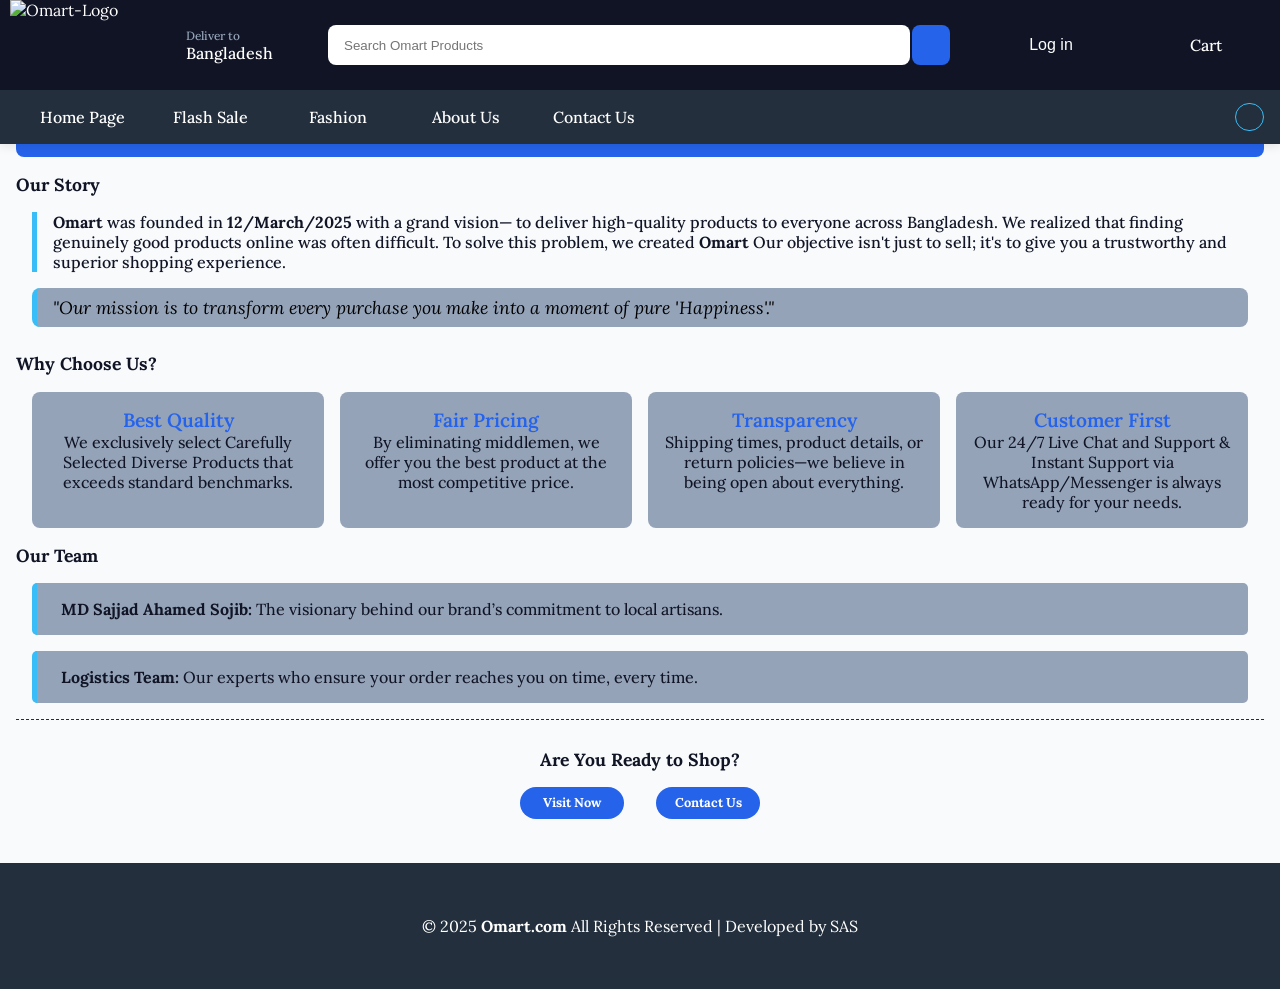
==== commit b6d7d461: "fix" ====
--- a/AboutPage/AboutUs.html
+++ b/AboutPage/AboutUs.html
@@ -22,7 +22,9 @@
 
                 <!--------------- LOGO SECTION --------------->
                 <div class="nav-logo flex border margin">
-                    <img src="../image/Omart-Logo.png" alt="Omart-Logo">
+                    <a href="../index.html">
+                        <img src="../image/Omart-Logo.png" alt="Omart-Logo">
+                    </a>
                 </div>
 
                 <!--------------- LOCATION SECTION --------------->
--- a/style.css
+++ b/style.css
@@ -16,6 +16,7 @@
 :root {
     --primary-clr: #101425;
     --secondary-clr: #232f3d;
+    --heading-clr: #2563eb;
 
     --bg-white-clr: #f8fafc;
     --black-clr: #101425;
@@ -37,6 +38,7 @@
 .dark-theme {
     --primary-clr: #101425;
     --secondary-clr: #232f3d;
+    --heading-clr: #0f4c5c;
 
     --bg-white-clr: #101425;
     --black-clr: #fff;
@@ -74,11 +76,12 @@
     justify-content: center;
     align-items: center;
     height: 3rem;
-    background-color: var(--secondary-clr);
+    background-color: var(--heading-clr);
     display: flex;
     align-items: center;
     padding-inline: 1rem;
     color: var(--bg-white-clr);
+    border-radius: 0.5rem;
 }
 
 .btn {
@@ -205,6 +208,10 @@
 
 .gap1 {
     gap: 1rem;
+}
+
+.gap2 {
+    gap: .5rem;
 }
 
 /* ----------------------------------------- HEADER SECTION -----------------------------------------*/
@@ -274,6 +281,11 @@
     border: none;
 }
 
+
+
+
+
+
 /*----------- LOGIN SECTION -----------*/
 
 .login-section {
@@ -281,8 +293,8 @@
 }
 
 .login-container {
-    background-color: rgba(189, 160, 160, 0.5);
-    backdrop-filter: 5rem;
+    background-color: rgba(79, 99, 121, 0.5);
+    backdrop-filter: blur(10px);
     position: fixed;
     left: 50%;
     top: 50%;
@@ -411,7 +423,6 @@
 }
 
 .signup-link a {
-    color: var(--btn-bg-clr);
     text-decoration: none;
     font-weight: bold;
 }
@@ -962,7 +973,9 @@
     visibility: visible;
 }
 
-/* DARK MODE */
+
+
+/*------------- DARK MODE ---------------*/
 
 body.dark-theme .cart-slider {
     background: var(--bg-white-clr);
@@ -1360,7 +1373,7 @@
 
 /* ------------ MEDIA QUERYS FOR MOBILE PHONE SCREEN ------------ */
 
-@media (min-width: 360px) and (max-width: 480px) {
+@media (max-width: 480px) {
 
     .nav-logo img {
         width: 5rem;
@@ -1395,7 +1408,7 @@
         left: 0;
         top: 0;
         height: auto;
-        margin-top: 3.5rem;
+        margin-top: 7.6rem;
         transform: translateY(-100%);
         transition: transform 0.4s ease-in-out, opacity 0.3s ease-in-out, visibility 0.4s;
     }
@@ -1413,7 +1426,7 @@
     }
 
     .image-btn-container {
-        top: 1.1rem;
+        top: 3.5rem;
     }
 
     .image-item img {
@@ -1424,7 +1437,7 @@
     }
 
     .product-section {
-        margin-top: -4.5rem;
+        margin-top: -8rem;
         margin-inline: 0rem;
         grid-template-columns: repeat(2, 1fr);
     }
@@ -1459,4 +1472,28 @@
         flex-direction: column;
     }
 
-}+}
+
+
+
+@media (max-width: 380px){
+
+    .image-btn-container {
+        top: 1.5rem;
+    }
+
+    .product-section {
+        margin-top: -4rem;
+        margin-inline: 0rem;
+        grid-template-columns: repeat(2, 1fr);
+    }
+
+    .nav-list-element-poppup.open-navlist-popup {
+        top: 8vh;
+        margin-top: 0rem;
+    }
+
+}
+
+
+
--- a/AboutPage/AboutUs.css
+++ b/AboutPage/AboutUs.css
@@ -103,7 +103,7 @@
 /*---------- FOOTER SECTION ----------*/
 
 .footer-all{
-    height: 12vh;
+    height: 14vh;
     width: 100%;
     background-color: var(--secondary-clr);
 }
@@ -141,7 +141,13 @@
 }
 
 
-@media (min-width: 360px) and (max-width: 480px) {
+@media (max-width: 480px) {
+    main{
+        margin-top: 2rem;
+    }
+}
+
+@media (max-width: 380px) {
     main{
         margin-top: -2.5rem;
     }
